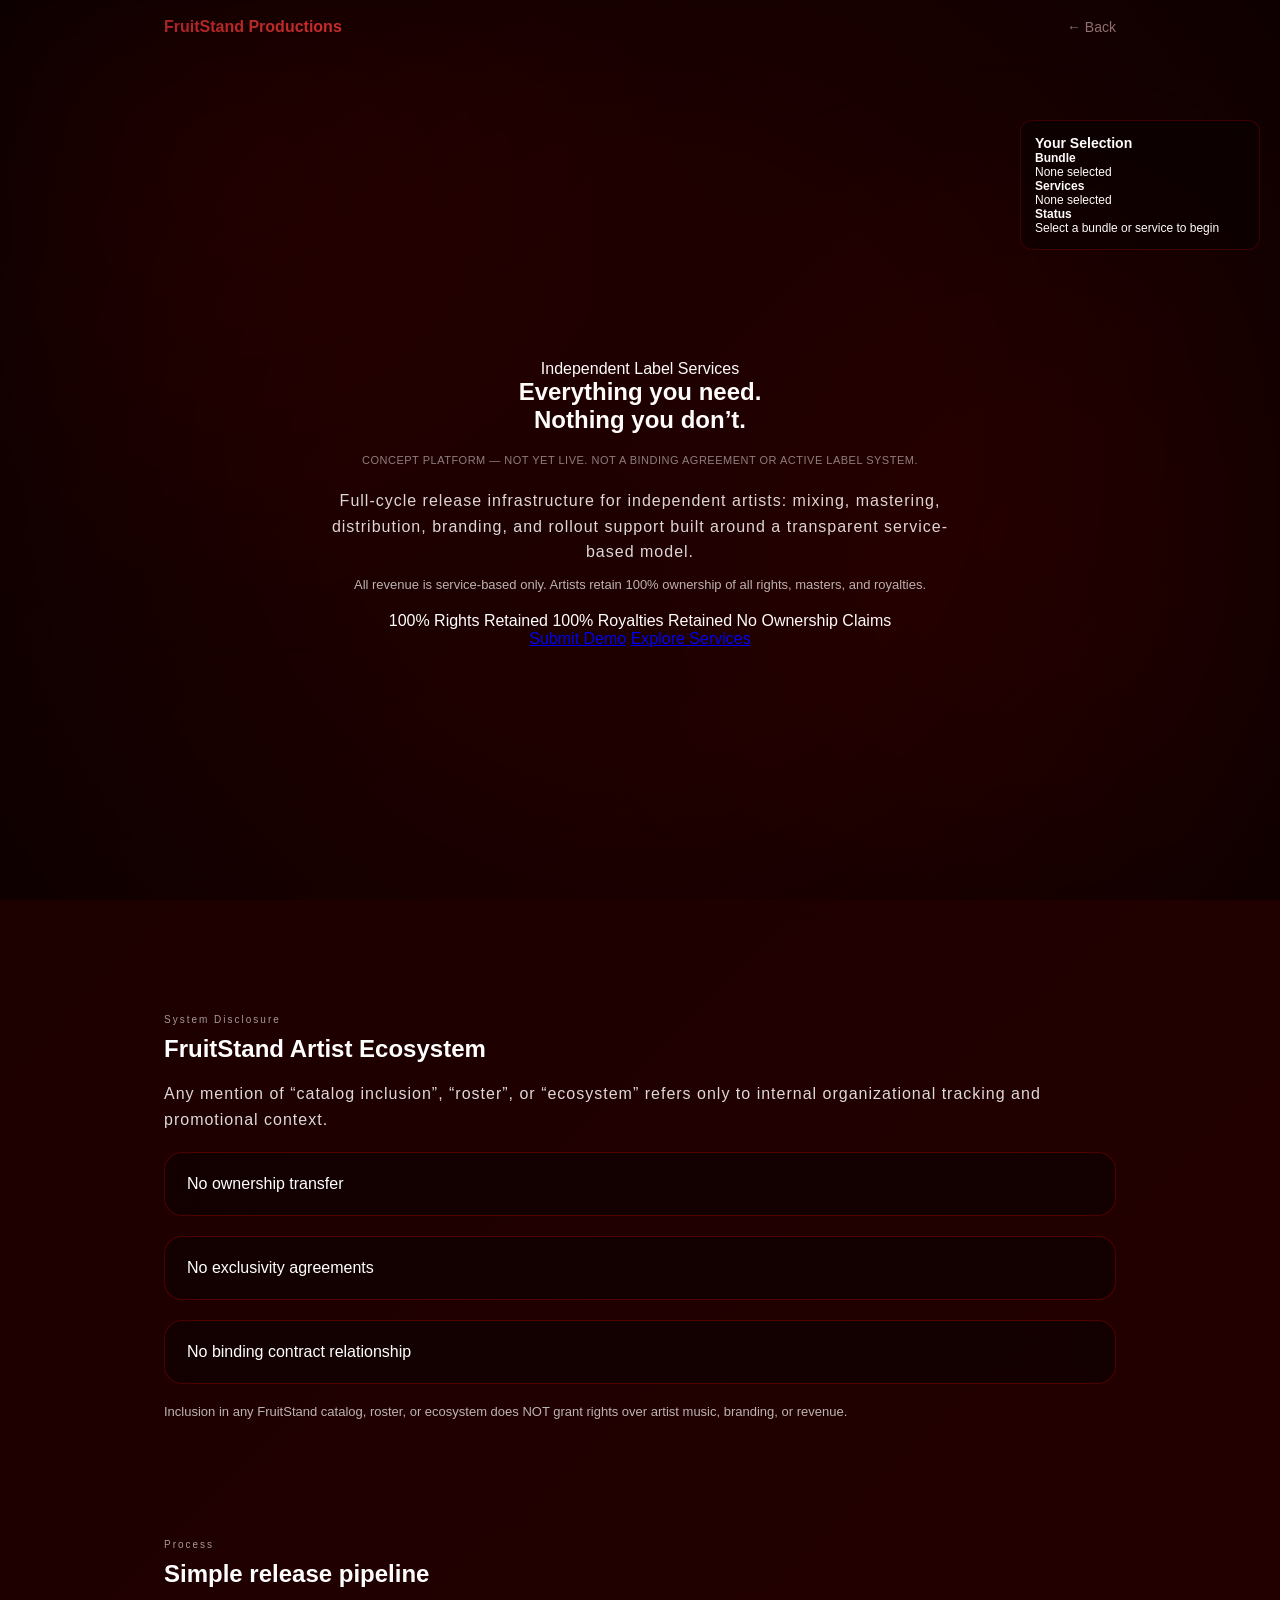
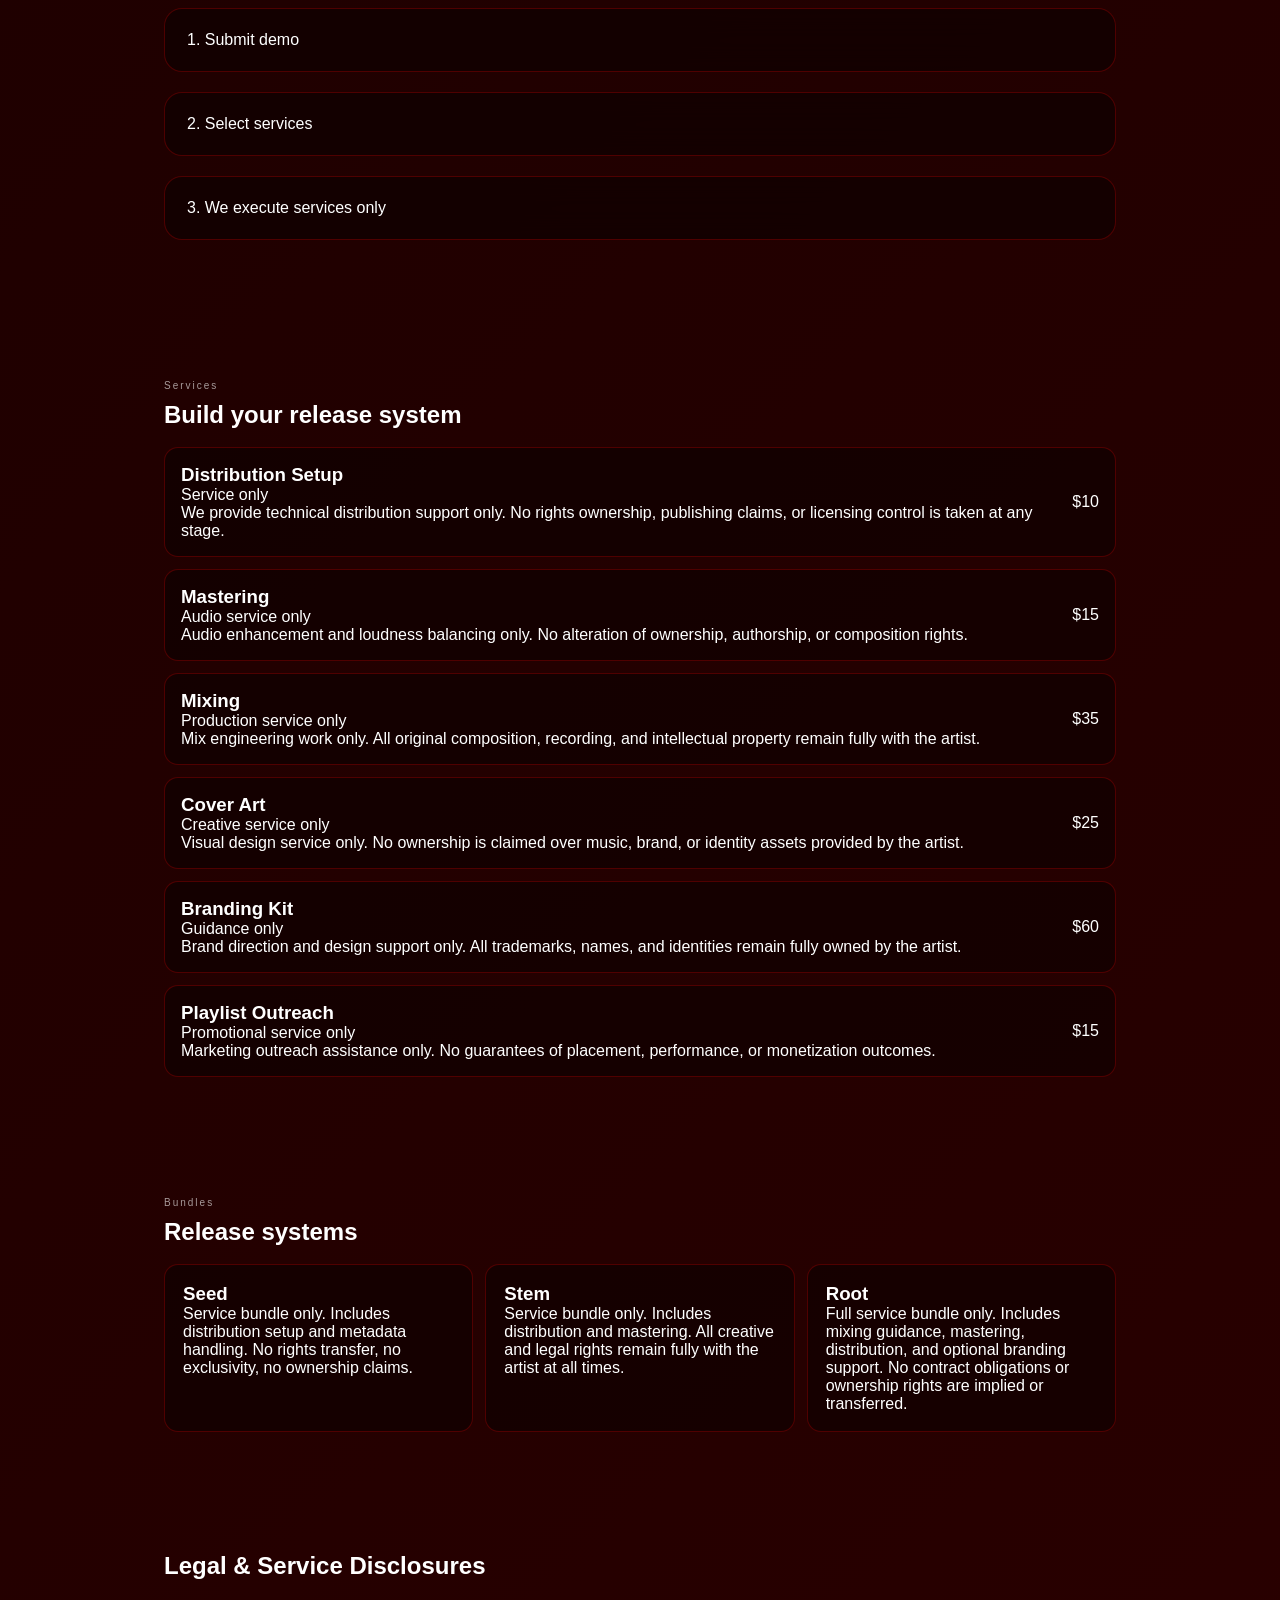
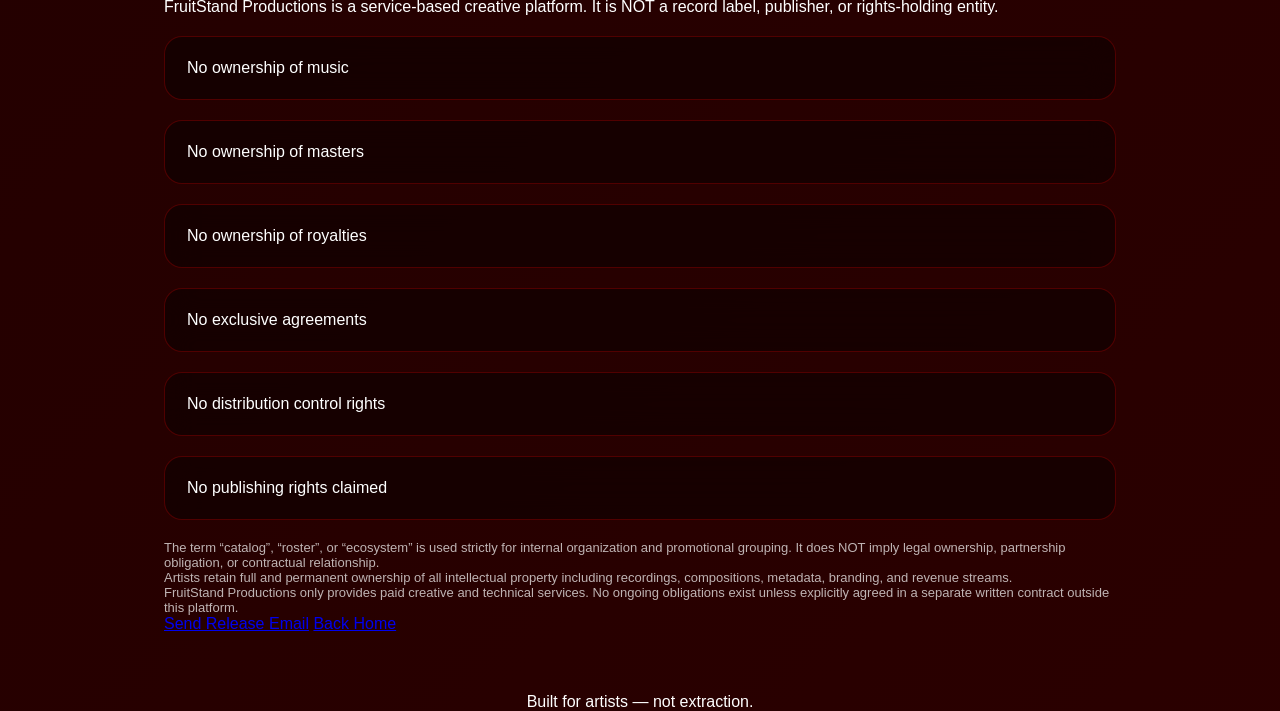
==== services.html @ 44f18e2a "Full site update (Home+ New Services section)" ====
<!DOCTYPE html>
<html lang="en">
<head>
  <meta charset="UTF-8" />
  <meta name="viewport" content="width=device-width, initial-scale=1.0" />
  <title>Services — FruitStand Productions</title>

  <link href="https://fonts.googleapis.com/css2?family=Orbitron:wght@400;700;900&family=DM+Mono:wght@300;400;600&display=swap" rel="stylesheet" />
  <link rel="stylesheet" href="style.css" />
</head>

<body>

<div class="glow-orb"></div>
<div class="glow-orb-2"></div>

<nav>
  <div class="wrap">
    <a class="logo" href="index.html">FruitStand <span>Productions</span></a>
    <a class="back" href="index.html">← Back</a>
  </div>
</nav>

<div class="wrap">

<!-- SUMMARY -->
<div class="summary-panel">
  <h3>Your Selection</h3>

  <div class="summary-block">
    <strong>Bundle</strong>
    <div id="summaryBundle">None selected</div>
  </div>

  <div class="summary-block">
    <strong>Services</strong>
    <div id="summaryServices">None selected</div>
  </div>

  <div class="summary-block">
    <strong>Status</strong>
    <div class="recommended">Select a bundle or service to begin</div>
  </div>
</div>

<!-- HERO -->
<!-- HERO -->
<section class="hero">

  <div class="eyebrow">Independent Label Services</div>

  <h1>
    Everything you need.<br>
    Nothing you don’t.
  </h1>

  <div class="substack">

    <p class="mini-note">
      Concept platform — NOT YET LIVE. Not a binding agreement or active label system.
    </p>

    <p class="hero-sub">
      Full-cycle release infrastructure for independent artists: mixing, mastering, distribution, branding, and rollout support built around a transparent service-based model.
    </p>

    <p class="trust-line">
      All revenue is service-based only. Artists retain 100% ownership of all rights, masters, and royalties.
    </p>

  </div>

  <div class="pill-row">
    <span class="pill green">100% Rights Retained</span>
    <span class="pill pink">100% Royalties Retained</span>
    <span class="pill purple">No Ownership Claims</span>
  </div>

  <div class="cta-row">
    <a class="btn primary" href="#">Submit Demo</a>
    <a class="btn secondary" href="#services">Explore Services</a>
  </div>

</section>

<!-- ECOSYSTEM -->
<section class="section">
  <div class="section-label">System Disclosure</div>
  <h2>FruitStand Artist Ecosystem</h2>

  <p class="hero-sub">
    Any mention of “catalog inclusion”, “roster”, or “ecosystem” refers only to internal organizational tracking and promotional context.
  </p>

  <div class="grid-3">
    <div class="card">No ownership transfer</div>
    <div class="card">No exclusivity agreements</div>
    <div class="card">No binding contract relationship</div>
  </div>

  <p class="trust-line">
    Inclusion in any FruitStand catalog, roster, or ecosystem does NOT grant rights over artist music, branding, or revenue.
  </p>
</section>

<!-- HOW IT WORKS -->
<section class="section">
  <div class="section-label">Process</div>
  <h2>Simple release pipeline</h2>

  <div class="grid-3">
    <div class="card">1. Submit demo</div>
    <div class="card">2. Select services</div>
    <div class="card">3. We execute services only</div>
  </div>
</section>

<!-- SERVICES -->
<section id="services" class="section">
  <div class="section-label">Services</div>
  <h2>Build your release system</h2>

  <div class="services">

    <div class="service" data-name="Distribution Setup">
      <div>
        <h3>Distribution Setup</h3>
        <span class="tag">Service only</span>
        <p>We provide technical distribution support only. No rights ownership, publishing claims, or licensing control is taken at any stage.</p>
      </div>
      <div class="price">$10</div>
    </div>

    <div class="service" data-name="Mastering">
      <div>
        <h3>Mastering</h3>
        <span class="tag">Audio service only</span>
        <p>Audio enhancement and loudness balancing only. No alteration of ownership, authorship, or composition rights.</p>
      </div>
      <div class="price">$15</div>
    </div>

    <div class="service" data-name="Mixing">
      <div>
        <h3>Mixing</h3>
        <span class="tag">Production service only</span>
        <p>Mix engineering work only. All original composition, recording, and intellectual property remain fully with the artist.</p>
      </div>
      <div class="price">$35</div>
    </div>

    <div class="service" data-name="Cover Art">
      <div>
        <h3>Cover Art</h3>
        <span class="tag">Creative service only</span>
        <p>Visual design service only. No ownership is claimed over music, brand, or identity assets provided by the artist.</p>
      </div>
      <div class="price">$25</div>
    </div>

    <div class="service" data-name="Branding Kit">
      <div>
        <h3>Branding Kit</h3>
        <span class="tag">Guidance only</span>
        <p>Brand direction and design support only. All trademarks, names, and identities remain fully owned by the artist.</p>
      </div>
      <div class="price">$60</div>
    </div>

    <div class="service" data-name="Playlist Outreach">
      <div>
        <h3>Playlist Outreach</h3>
        <span class="tag">Promotional service only</span>
        <p>Marketing outreach assistance only. No guarantees of placement, performance, or monetization outcomes.</p>
      </div>
      <div class="price">$15</div>
    </div>

  </div>
</section>

<!-- PACKAGES -->
<section class="section">
  <div class="section-label">Bundles</div>
  <h2>Release systems</h2>

  <div class="tiers">

    <div class="tier">
      <h3>Seed</h3>
      <p>
        Service bundle only. Includes distribution setup and metadata handling.
        No rights transfer, no exclusivity, no ownership claims.
      </p>
    </div>

    <div class="tier">
      <h3>Stem</h3>
      <p>
        Service bundle only. Includes distribution and mastering.
        All creative and legal rights remain fully with the artist at all times.
      </p>
    </div>

    <div class="tier">
      <h3>Root</h3>
      <p>
        Full service bundle only. Includes mixing guidance, mastering, distribution, and optional branding support.
        No contract obligations or ownership rights are implied or transferred.
      </p>
    </div>

  </div>
</section>

<!-- FINAL LEGAL BLOCK (EXPANDED) -->
<section class="section">
  <div class="label-block">

    <h2>Legal & Service Disclosures</h2>

    <p>
      FruitStand Productions is a service-based creative platform.
      It is NOT a record label, publisher, or rights-holding entity.
    </p>

    <div class="grid-3">
      <div class="card">No ownership of music</div>
      <div class="card">No ownership of masters</div>
      <div class="card">No ownership of royalties</div>
    </div>

    <div class="grid-3">
      <div class="card">No exclusive agreements</div>
      <div class="card">No distribution control rights</div>
      <div class="card">No publishing rights claimed</div>
    </div>

    <p class="trust-line">
      The term “catalog”, “roster”, or “ecosystem” is used strictly for internal organization and promotional grouping.
      It does NOT imply legal ownership, partnership obligation, or contractual relationship.
    </p>

    <p class="trust-line">
      Artists retain full and permanent ownership of all intellectual property including recordings, compositions, metadata, branding, and revenue streams.
    </p>

    <p class="trust-line">
      FruitStand Productions only provides paid creative and technical services.
      No ongoing obligations exist unless explicitly agreed in a separate written contract outside this platform.
    </p>

    <div class="cta-row">
      <a class="btn primary" href="#">Send Release Email</a>
      <a class="btn secondary" href="index.html">Back Home</a>
    </div>

  </div>
</section>

<footer>
  Built for artists — not extraction.
</footer>

</div>

<script src="script.js"></script>
</body>
</html>
---- style.css ----
* {
  margin: 0;
  padding: 0;
  box-sizing: border-box;
  font-family: Arial, sans-serif;
}

body {
  color: white;
  text-align: center;
  overflow-x: hidden;

  background: linear-gradient(135deg, #1a0000, #3b0000, #6b0000);
  background-size: 400% 400%;

  animation: gradientMove 10s ease infinite, softPulse 8s ease-in-out infinite;
}

/* ==========================
 BASE ANIMATION
========================== */

@keyframes gradientMove {
  0% {background-position: 0%;}
  50% {background-position: 100%;}
  100% {background-position: 0%;}
}

@keyframes softPulse {
  0% { filter: brightness(1); }
  50% { filter: brightness(1.05); }
  100% { filter: brightness(1); }
}

/* ==========================
 CINEMATIC LAYERS
========================== */

body::before {
  content: "";
  position: fixed;
  inset: 0;
  pointer-events: none;
  z-index: 0;

  background: radial-gradient(circle at center,
    transparent 40%,
    rgba(0,0,0,0.5)
  );
}

body::after {
  content: "";
  position: fixed;
  inset: 0;
  pointer-events: none;
  z-index: 1;

  background:
    radial-gradient(circle at 20% 20%, rgba(255,0,0,0.08), transparent 40%),
    radial-gradient(circle at 80% 60%, rgba(255,0,0,0.06), transparent 45%);

  filter: blur(60px);
  opacity: 0.65;

  animation: fogMove 25s ease-in-out infinite;
}

@keyframes fogMove {
  0% { transform: translate(0,0); }
  50% { transform: translate(25px,-15px); }
  100% { transform: translate(0,0); }
}

/* ==========================
 HERO
========================== */

.hero {
  height: 100vh;
  display: flex;
  flex-direction: column;
  justify-content: center;
  align-items: center;
  position: relative;
}

.hero-logo {
  width: 120px;
  height: 120px;
  border-radius: 50%;
  border: 3px solid rgba(255, 0, 0, 0.6);
  box-shadow: 0 0 30px rgba(255, 0, 0, 0.4);
  margin-bottom: 20px;

  animation: logoIntro 1.2s ease, logoFloat 4s ease-in-out infinite;
}

@keyframes logoIntro {
  from { opacity: 0; transform: scale(0.8); }
  to { opacity: 1; transform: scale(1); }
}

@keyframes logoFloat {
  0% { transform: translateY(0px); }
  50% { transform: translateY(-8px); }
  100% { transform: translateY(0px); }
}

.hero-title {
  font-size: 42px;
  letter-spacing: 4px;
  text-shadow: 0 0 30px rgba(255,0,0,0.6);
}

.hero-sub {
  margin-top: 10px;
  opacity: 0.7;
  letter-spacing: 1px;
}

.scroll-indicator {
  position: absolute;
  bottom: 30px;
  font-size: 24px;
  opacity: 0.5;
  animation: bounce 2s infinite;
}

@keyframes bounce {
  50% { transform: translateY(10px); }
}

/* ==========================
 PARTICLES
========================== */

#particles {
  position: fixed;
  inset: 0;
  z-index: -2;
}

/* ==========================
 CONTENT
========================== */

.container {
  max-width: 520px;
  margin: auto;
  padding: 20px;
  margin-top: -80px;
  position: relative;
  z-index: 2;
}

/* ==========================
 CARDS
========================== */

.card {
  background: rgba(10,0,0,0.55);
  border: 1px solid rgba(255,0,0,0.25);
  padding: 22px;
  margin: 20px 0;
  border-radius: 18px;
  backdrop-filter: blur(14px);
  transition: 0.3s ease;
}

.card:hover {
  transform: translateY(-6px) scale(1.02);
  box-shadow: 0 0 40px rgba(255,0,0,0.35);
}

/* ==========================
 BUTTONS
========================== */

.buttons {
  display: flex;
  flex-direction: column;
  gap: 12px;
  margin-top: 15px;
}

.buttons a {
  padding: 12px;
  border-radius: 12px;
  text-decoration: none;
  color: white;
  background: linear-gradient(135deg, #ff1a1a, #4d0000);
  transition: 0.25s;
}

.buttons a:hover {
  transform: scale(1.05);
  box-shadow: 0 0 18px rgba(255,0,0,0.35);
}

/* ==========================
 REVEAL
========================== */

.reveal {
  opacity: 0;
  transform: translateY(30px);
}

.reveal.active {
  opacity: 1;
  transform: translateY(0);
  transition: 0.8s;
}

/* ==========================
 MOBILE
========================== */

@media (max-width: 768px) {
  .hero-title {
    font-size: 28px;
  }
}

/* ==========================
 SERVICES PAGE ADD-ON (SAFE)
========================== */

.wrap {
  max-width: 1000px;
  margin: auto;
  padding: 0 24px;
}

/* NAV */
nav {
  padding: 18px 20px;
}

nav .wrap {
  display: flex;
  justify-content: space-between;
  align-items: center;
}

.logo {
  color: #ff3b3b;
  text-decoration: none;
  font-weight: bold;
}

.back {
  color: #d7a7a7;
  text-decoration: none;
  font-size: 14px;
}

/* SERVICES LAYOUT */
.section {
  padding: 60px 0;
  text-align: left;
}

.section-label {
  font-size: 10px;
  opacity: 0.6;
  letter-spacing: 2px;
  margin-bottom: 10px;
}

.section h2 {
  margin-bottom: 18px;
}

/* SERVICES LIST */
.services {
  display: flex;
  flex-direction: column;
  gap: 12px;
}

/* SERVICE CARD */
.service {
  display: flex;
  justify-content: space-between;
  align-items: center;
  background: rgba(10,0,0,0.55);
  border: 1px solid rgba(255,0,0,0.25);
  padding: 16px;
  border-radius: 14px;
  cursor: pointer;
  transition: 0.2s ease;
  text-align: left;
}

.service:hover {
  transform: translateY(-3px);
}

.service.active {
  border: 1px solid #ff1a1a;
  box-shadow: 0 0 18px rgba(255, 26, 26, 0.35);
}

/* TIERS */
.tiers {
  display: grid;
  grid-template-columns: repeat(3, 1fr);
  gap: 12px;
}

.tier {
  background: rgba(10,0,0,0.55);
  border: 1px solid rgba(255,0,0,0.25);
  padding: 18px;
  border-radius: 14px;
  cursor: pointer;
  transition: 0.2s;
}

.tier.active {
  border: 1px solid #ff1a1a;
  box-shadow: 0 0 18px rgba(255, 26, 26, 0.35);
}

/* SUMMARY PANEL */
.summary-panel {
  position: fixed;
  right: 20px;
  top: 120px;
  width: 240px;
  background: rgba(10,0,0,0.65);
  border: 1px solid rgba(255,0,0,0.2);
  padding: 14px;
  border-radius: 12px;
  backdrop-filter: blur(10px);
  font-size: 12px;
  text-align: left;
}

/* ==========================
   PAGE ISOLATION FIX (CRITICAL)
========================== */

/* HOME PAGE ONLY */
body.home .hero {
  height: 100vh;
  display: flex;
  justify-content: center;
  align-items: center;
}

/* SERVICES PAGE HERO FIX */
body.services-page .hero {
  height: auto;
  padding: 80px 0;
}

/* PREVENT HOMEPAGE CONTAINER LEAKING INTO SERVICES */
body.services-page .container {
  display: none;
}

/* SERVICES LAYOUT PROTECTION */
body.services-page .services {
  display: flex !important;
  flex-direction: column;
}

body.services-page .tiers {
  display: grid;
  grid-template-columns: repeat(3, 1fr);
  gap: 12px;
}

/* FIX SUMMARY PANEL STACKING */
body.services-page .summary-panel {
  position: fixed;
}

/* FORCE CARD CLICK STATE TO WORK */
body.services-page .service.active,
body.services-page .tier.active {
  border: 1px solid #ff1a1a;
  box-shadow: 0 0 18px rgba(255, 26, 26, 0.35);
}
.substack {
  max-width: 650px;
  margin: 20px auto;
  display: flex;
  flex-direction: column;
  gap: 12px;
}

.mini-note {
  font-size: 11px;
  opacity: 0.5;
  letter-spacing: 0.5px;
  text-transform: uppercase;
}

.hero-sub {
  opacity: 0.85;
  line-height: 1.6;
}

.trust-line {
  font-size: 13px;
  opacity: 0.7;
}
@media (max-width: 768px) {

  /* SUMMARY PANEL FIX */
  .summary-panel {
    position: relative;
    width: 100%;
    top: auto;
    right: auto;
    margin: 20px 0;
  }

  /* PACKAGES STACK */
  .tiers {
    grid-template-columns: 1fr;
  }

  /* SERVICE TEXT IMPROVEMENT */
  .service {
    flex-direction: column;
    align-items: flex-start;
    gap: 10px;
  }

  /* HERO SPACING CLEANUP */
  .hero {
    padding: 60px 16px;
    height: auto;
  }

  .pill-row {
    flex-wrap: wrap;
    justify-content: center;
  }
}
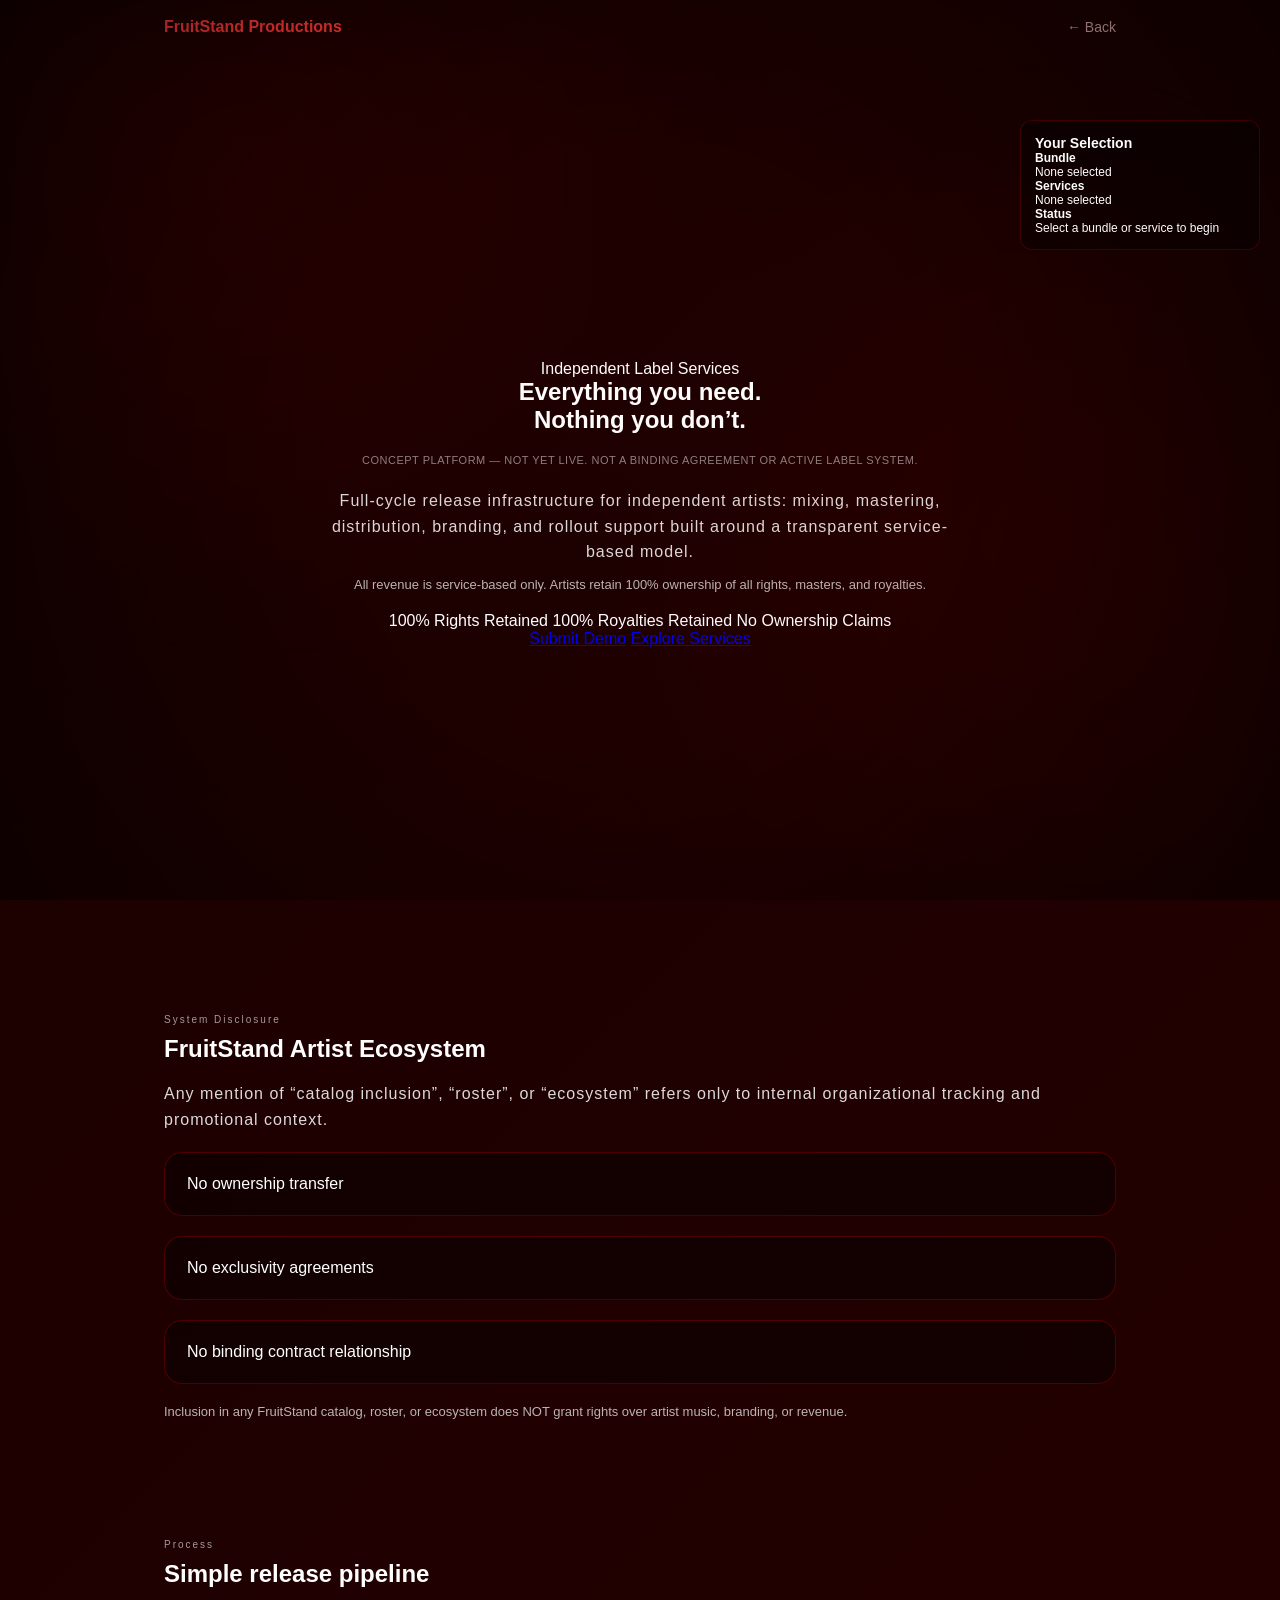
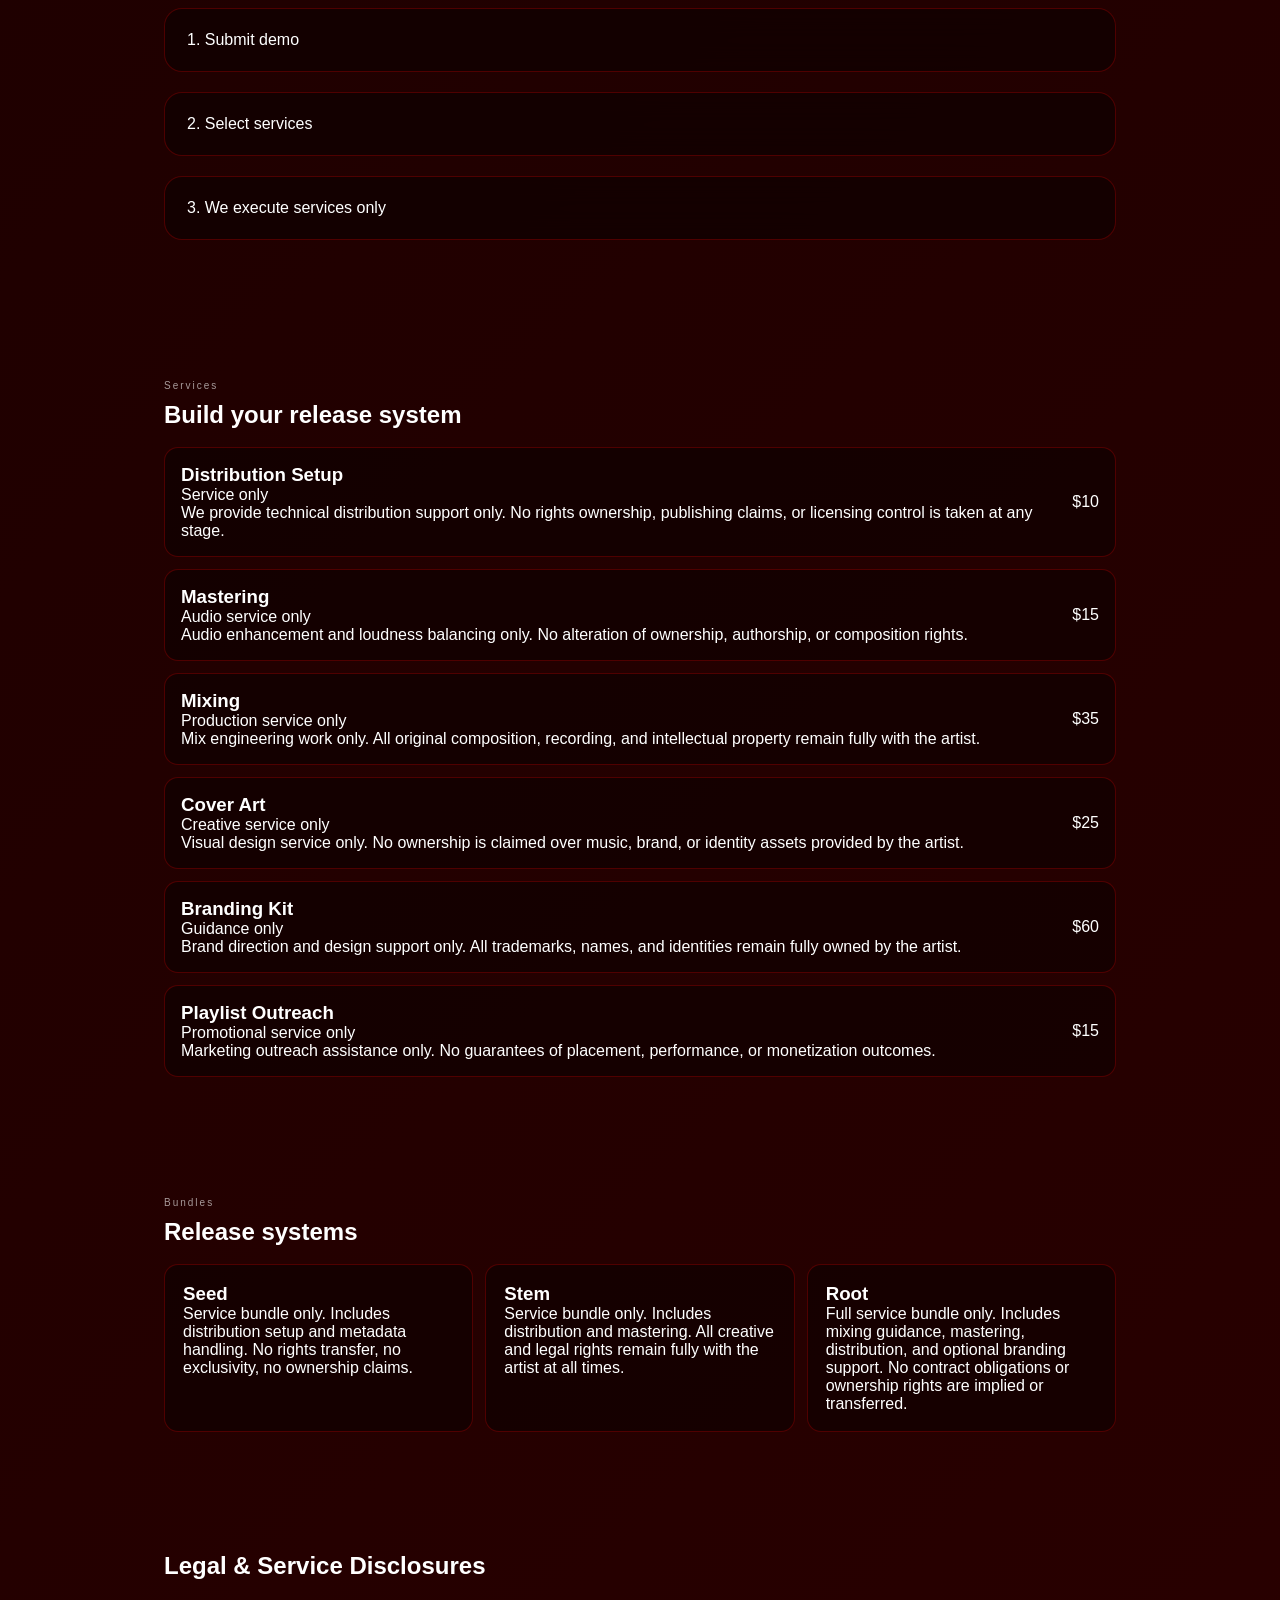
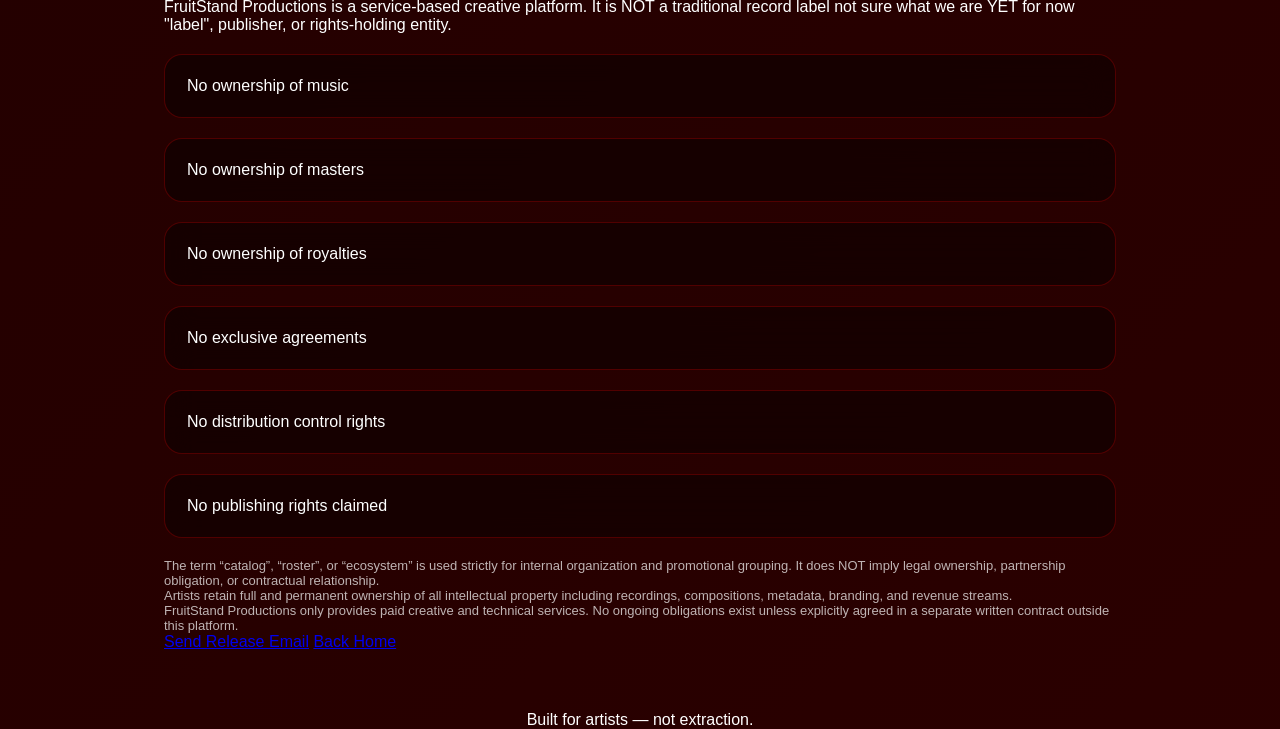
==== commit e34725a6: "line change services 224" ====
--- a/services.html
+++ b/services.html
@@ -221,7 +221,7 @@
 
     <p>
       FruitStand Productions is a service-based creative platform.
-      It is NOT a record label, publisher, or rights-holding entity.
+      It is NOT a traditional record label not sure what we are YET for now "label", publisher, or rights-holding entity.
     </p>
 
     <div class="grid-3">
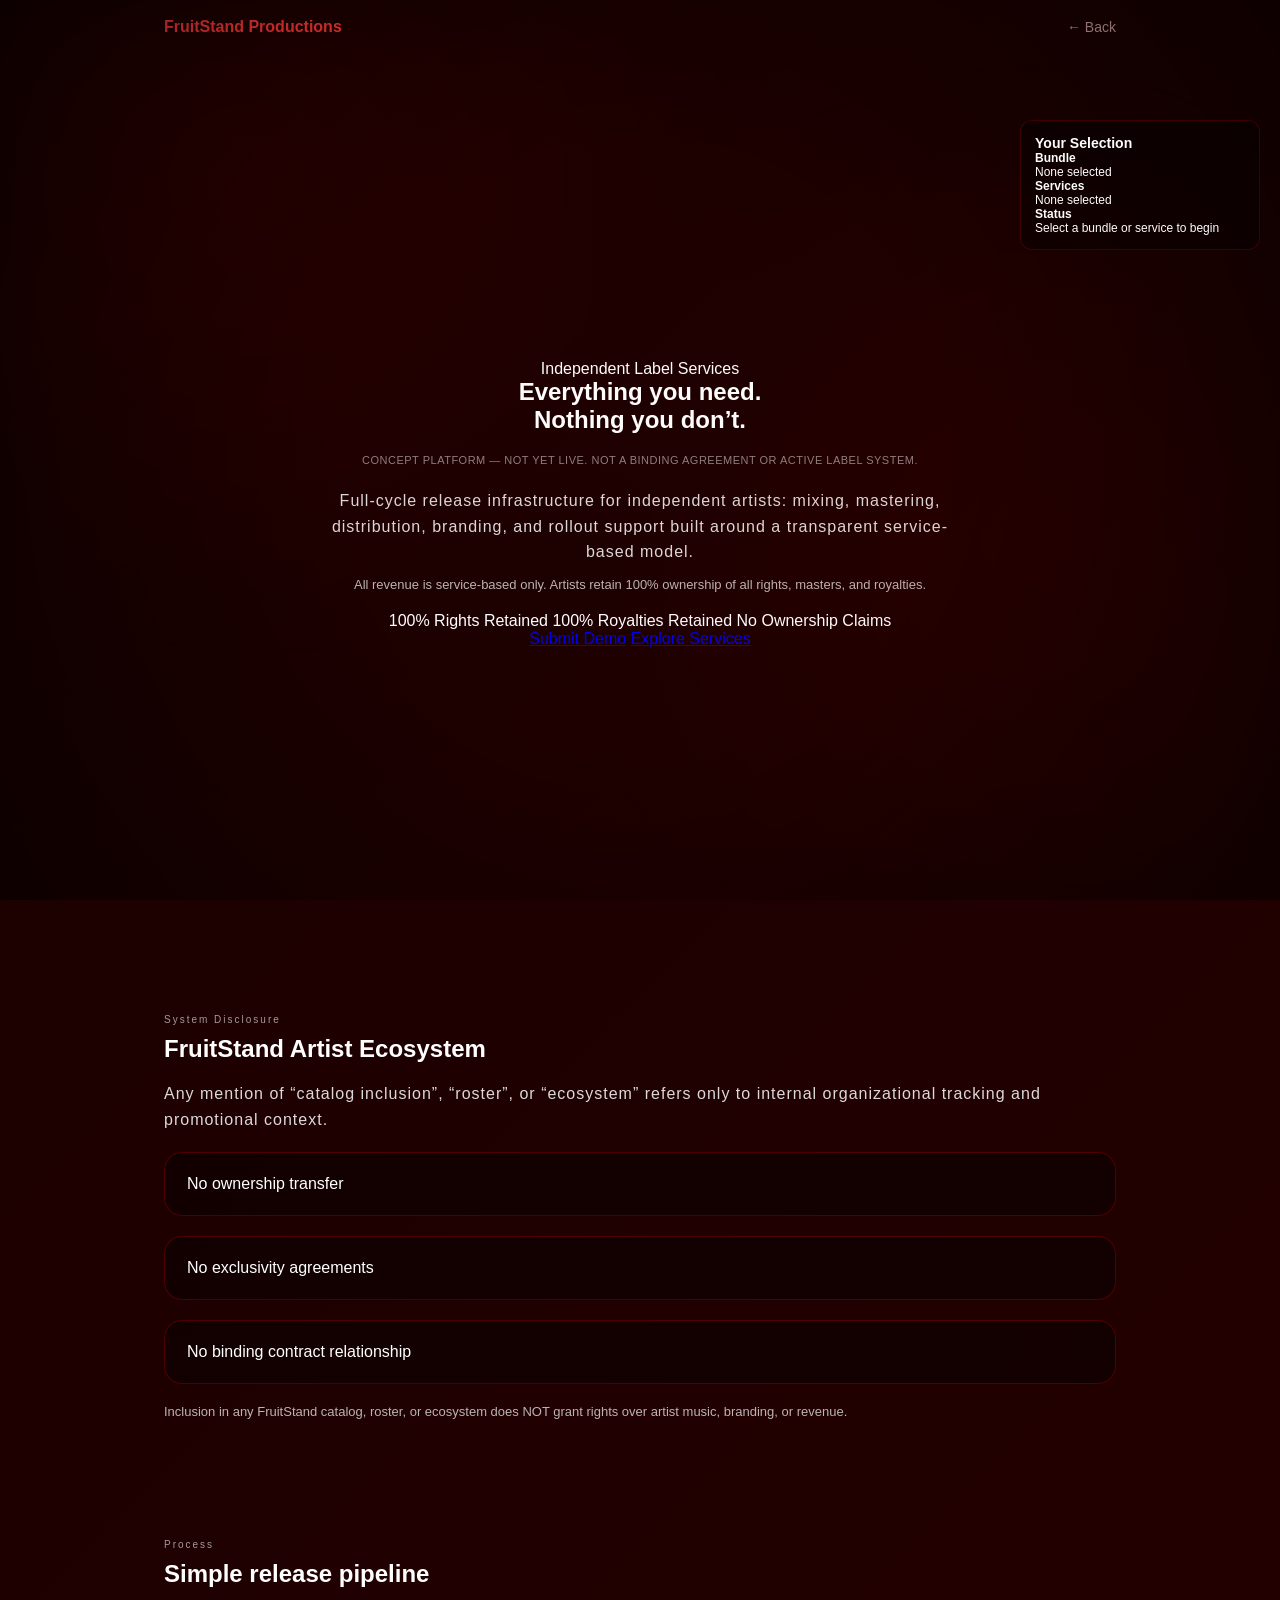
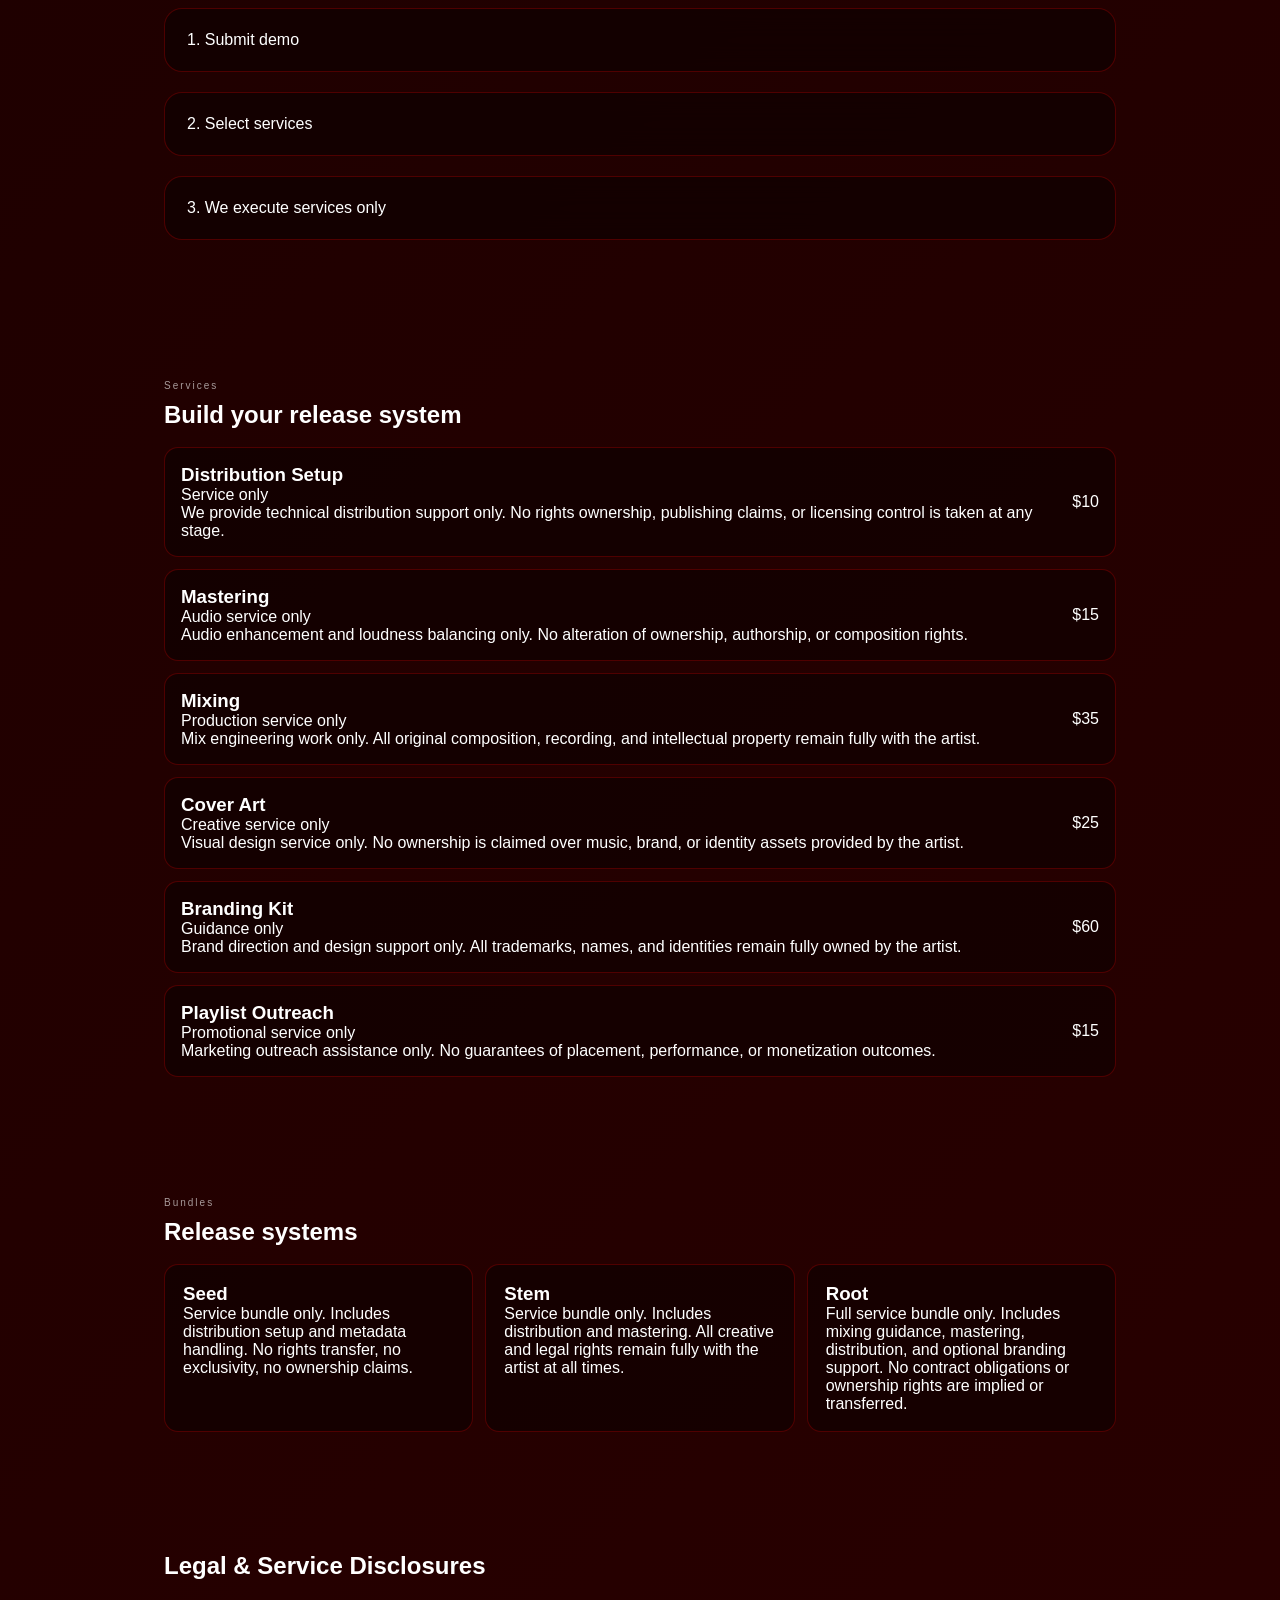
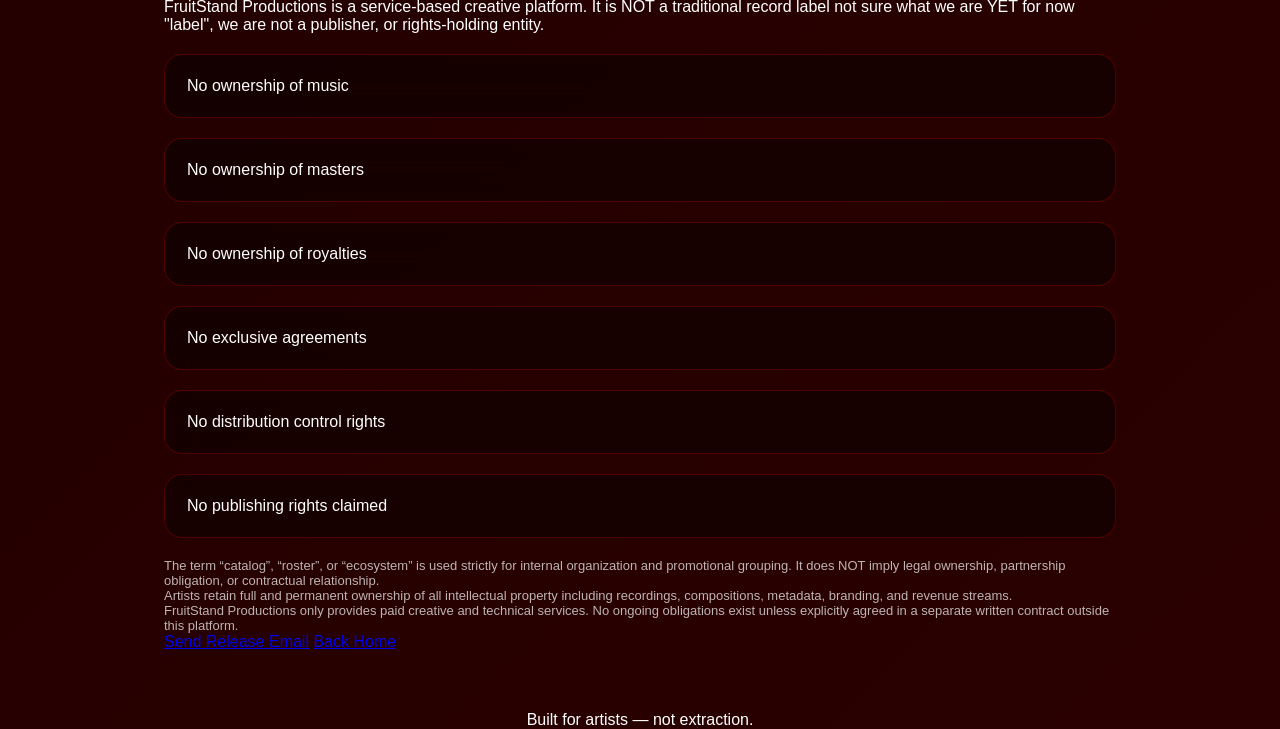
==== commit 448e3e61: "services" ====
--- a/services.html
+++ b/services.html
@@ -221,7 +221,7 @@
 
     <p>
       FruitStand Productions is a service-based creative platform.
-      It is NOT a traditional record label not sure what we are YET for now "label", publisher, or rights-holding entity.
+      It is NOT a traditional record label not sure what we are YET for now "label", we are not a publisher, or rights-holding entity.
     </p>
 
     <div class="grid-3">
